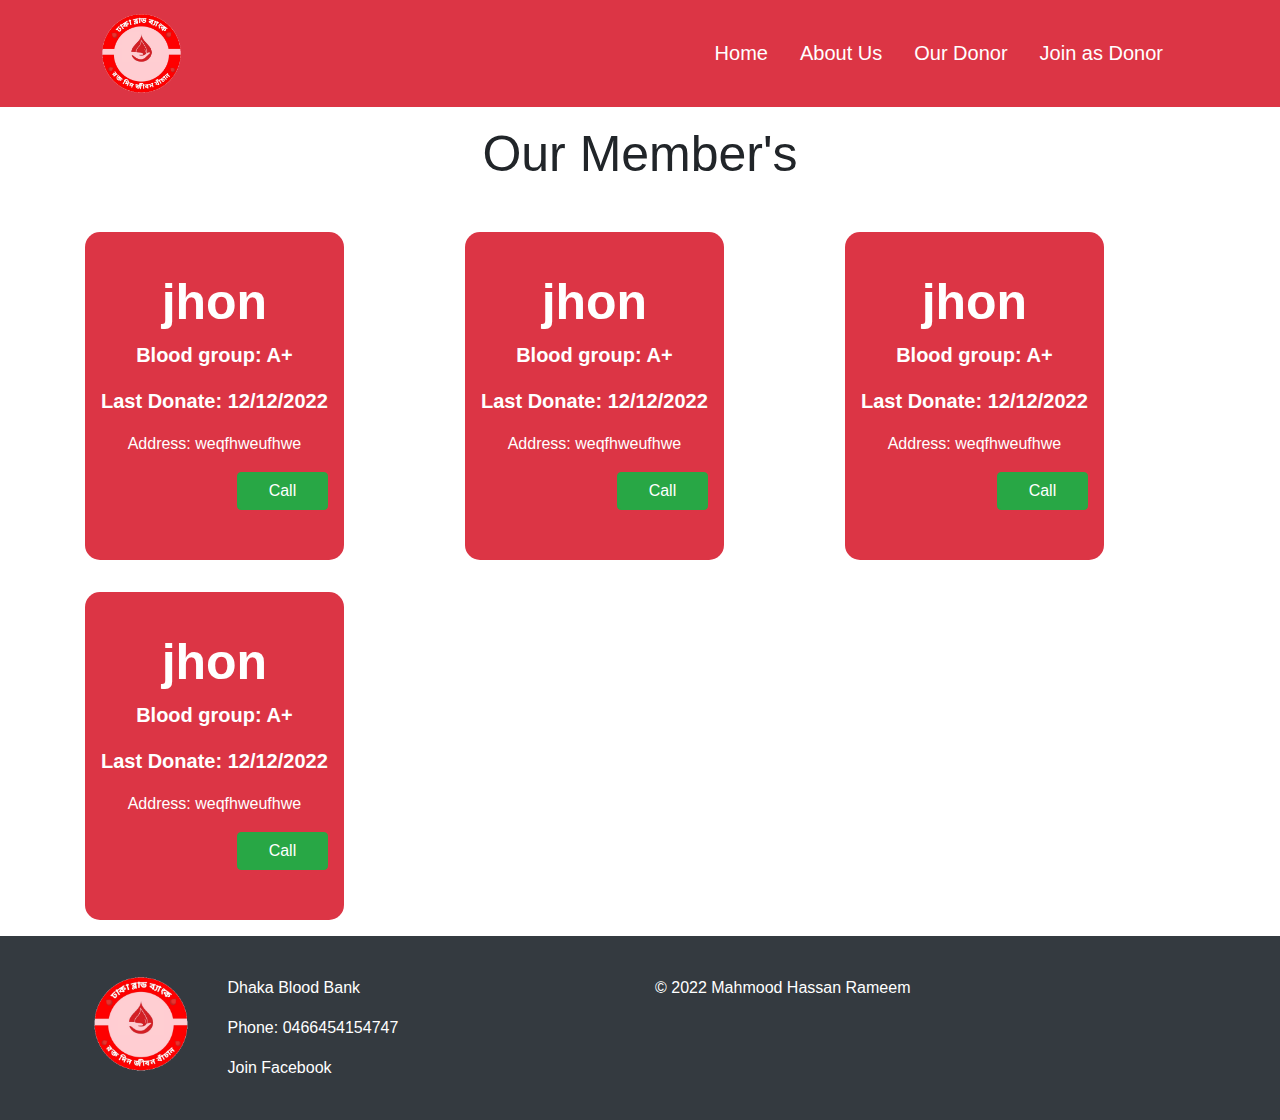
==== donors/donors.html @ 3b5d5e28 "initial upload" ====
<!DOCTYPE html>
<html lang="en">
<head>
    <meta charset="UTF-8">
    <meta http-equiv="X-UA-Compatible" content="IE=edge">
    <meta name="viewport" content="width=device-width, initial-scale=1.0">
    <title>Our Donors</title>
    <link rel="shortcut icon" href="../img/logo (1).png" type="image/x-icon">

    <!-- boostrap css -->
    <link rel="stylesheet" href="https://cdn.jsdelivr.net/npm/bootstrap@4.0.0/dist/css/bootstrap.min.css" integrity="sha384-Gn5384xqQ1aoWXA+058RXPxPg6fy4IWvTNh0E263XmFcJlSAwiGgFAW/dAiS6JXm" crossorigin="anonymous">

    <!-- fontawesome cdn -->
    <link rel="stylesheet" href="https://cdnjs.cloudflare.com/ajax/libs/font-awesome/6.1.1/css/all.min.css" integrity="sha512-KfkfwYDsLkIlwQp6LFnl8zNdLGxu9YAA1QvwINks4PhcElQSvqcyVLLD9aMhXd13uQjoXtEKNosOWaZqXgel0g==" crossorigin="anonymous" referrerpolicy="no-referrer" />


    <!-- local css -->
    <link rel="stylesheet" href="../css/style.css">
</head>
<body>
    <!-- header -->
    <header class="bg-danger fixed-top">
        <div class="container">
            <nav class="navbar navbar-expand-sm navbar-dark">

                <a class="navbar-brand d-flex" href="#">
                    <img class="img-fluid logo" src="../img/logo (1).png" alt="">
                </a>
                
                <button class="navbar-toggler" type="button" data-toggle="collapse" data-target="#navbarNavDropdown" aria-controls="navbarNavDropdown" aria-expanded="false" aria-label="Toggle navigation">
                  <span class="navbar-toggler-icon"></span>
                </button>


                <div class="collapse navbar-collapse" id="navbarNavDropdown">
                  <ul class="navbar-nav ml-auto">
                    <li class="nav-item px-2"><a class="nav-link text-white" href="../index.html">Home</a></li>
                    <li class="nav-item px-2"><a class="nav-link text-white" href="../index.html#about">About Us</a></li>
                    <li class="nav-item px-2"><a class="nav-link text-white" href="../index.html#members">Our Donor</a></li>
                    <li class="nav-item px-2"><a class="nav-link text-white" href="#">Join as Donor</a></li>
                  </ul>
                </div>
            </nav>
        </div>
    </header>
    <!-- header end -->



    <!-- list -->
    <div class="container">
        <section class="list">
            <div class="row">
                <div class="col-md-12 py-4">
                    <h1 class="title text-center">Our Member's</h1>
                </div>
            </div>
            <div class="row text-center" id="members"></div>
        </section>
    </div>
    <!-- list end -->




    <!-- footer -->
    <footer class="bg-dark py-3">
        <div class="container">
            <div class="row">
                <div class="col-md-6 col-sm-12 py-4">
                    <div class="row">
                        <div class="col-md-3 text-center">
                            <img class="img-fluid" src="../img/logo (1).png" alt="">
                        </div>
                        <div class="col-md-9">
                            <p class="text-white text-center text-md-left">Dhaka Blood Bank</p>
                            <p class="text-white text-center text-md-left">Phone: 0466454154747</p>

                            <a class="text-white d-block text-center text-md-left" href="https://www.facebook.com/groups/331521442397944/"><i class="fa-brands fa-facebook"></i> Join Facebook</a>
                        </div>
                    </div>
                </div>
                <div class="col-md-6 col-sm-12 py-4">
                    <p class="text-white text-center text-md-left">&copy; 2022 Mahmood Hassan Rameem</p>

                    <ul class="text-center text-md-left">
                        <li class="px-2"><a class="text-white" href="https://www.facebook.com/mahmood.rameem/"><i class="fa-brands fa-facebook"></i></a></li>
                        <li class="px-2"><a class="text-white" href="https://github.com/rameem2003"><i class="fa-brands fa-github"></i></a></li>
                        <li class="px-2"><a class="text-white" href="https://twitter.com/MHRameem2003"><i class="fa-brands fa-twitter"></i></a></li>
                    </ul>
                </div>
            </div>
        </div>
    </footer>
    <!-- footer end -->



    <!-- bootstrap js -->
    <script src="https://code.jquery.com/jquery-3.2.1.slim.min.js" integrity="sha384-KJ3o2DKtIkvYIK3UENzmM7KCkRr/rE9/Qpg6aAZGJwFDMVNA/GpGFF93hXpG5KkN" crossorigin="anonymous"></script>
    <script src="https://cdn.jsdelivr.net/npm/popper.js@1.12.9/dist/umd/popper.min.js" integrity="sha384-ApNbgh9B+Y1QKtv3Rn7W3mgPxhU9K/ScQsAP7hUibX39j7fakFPskvXusvfa0b4Q" crossorigin="anonymous"></script>
    <script src="https://cdn.jsdelivr.net/npm/bootstrap@4.0.0/dist/js/bootstrap.min.js" integrity="sha384-JZR6Spejh4U02d8jOt6vLEHfe/JQGiRRSQQxSfFWpi1MquVdAyjUar5+76PVCmYl" crossorigin="anonymous"></script>


    <!-- local js -->
    <script src="../js/load-donors-list.js"></script>
</body>
</html>
---- css/style.css ----
*{
    margin: 0;
    padding: 0;
    box-sizing: border-box;
}

html{
    scroll-behavior: smooth;
    /* overflow: hidden; */
}

.title{
    font-size: 50px;
}

/* header */
header .navbar-brand{
    width: 50%;
}

.logo{
    width: 15%;
}


header li a{
    font-size: 20px;
}

/* header end */


/* list */
.list{
    margin-top: 100px;
}
/* list end */

/* banner */
#banner{
    margin-top: 90px;
    display: flex;
    align-items: center;
    justify-content: center;
    flex-direction: column;
    background-image: url('https://www.tbsnews.net/sites/default/files/styles/big_2/public/images/2021/06/14/blood_donate.jpg?itok=VZm5p8vE&timestamp=1623642374');
    object-fit: cover;
    height: 100vh;
    background-size: cover;
    background-repeat: no-repeat;
}

#banner .blur{
    display: flex;
    align-items: center;
    justify-content: center;
    flex-direction: column;
    width: 100%;
    height: 100%;
    background-color: rgba(0, 0, 0, 0.7);
}

#banner h1{
    font-size: 100px;
}
#banner h2{
    font-size: 90px;
}
/* banner end */


/* about */
#about, #members{
    min-height: 80vh;
}
/* about end */


/* members */
#members .profile{
    border-radius: 15px;
}
#members .profile .pro-des .name{
    font-weight: bolder;
    font-size: 50px;
}
#members .profile .pro-des .blood{
    font-weight: bolder;
    font-size: 20px;
}
#members .pro-img{
    text-align: center;
}

#members .pro-img img{
    width: 50%;
    object-fit: cover;
}
#members .coustom_btn{
    width: 40%;
}
/* members end */




/* footer */
footer img{
    width: 85%;
}

footer ul li{
    display: inline-block;
    font-size: 20px;
}
/* footer end */

@media screen and (max-width: 500px) {
    .logo{
        width: 45%;
    }

    #banner{
        height: 80vh;
    }
    #banner h1{
        font-size: 40px;
    }

    #banner h2{
        font-size: 35px;
    }


    footer img{
        width: 40%;
    }
}
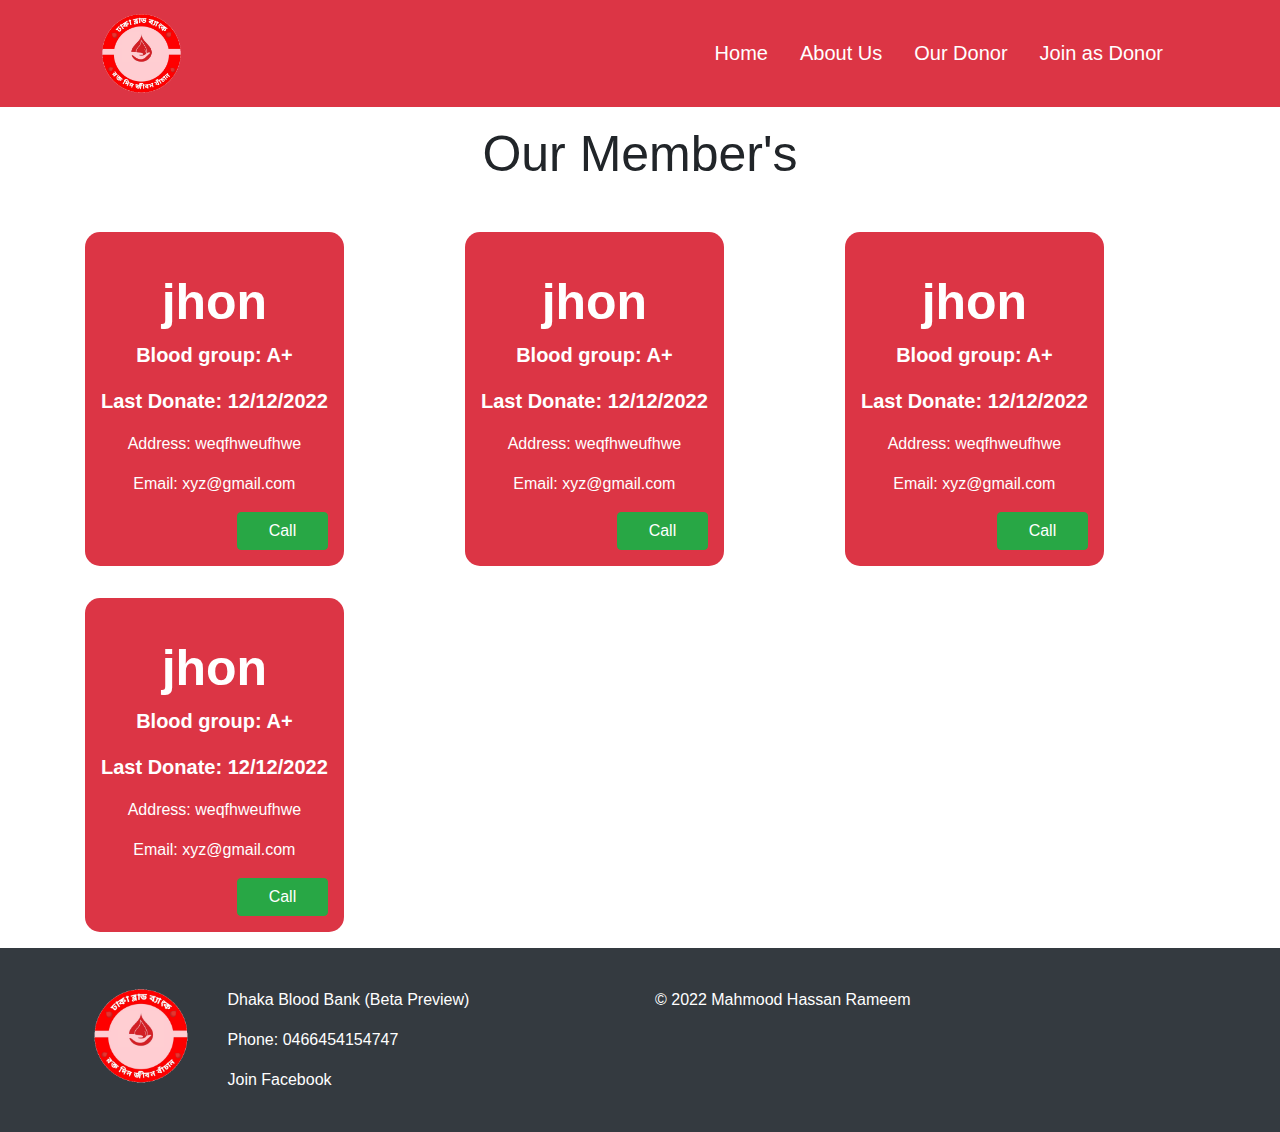
==== commit af2521fc: "update beta" ====
--- a/donors/donors.html
+++ b/donors/donors.html
@@ -23,7 +23,7 @@
         <div class="container">
             <nav class="navbar navbar-expand-sm navbar-dark">
 
-                <a class="navbar-brand d-flex" href="#">
+                <a class="navbar-brand d-flex" href="../index.html">
                     <img class="img-fluid logo" src="../img/logo (1).png" alt="">
                 </a>
                 
@@ -73,7 +73,7 @@
                             <img class="img-fluid" src="../img/logo (1).png" alt="">
                         </div>
                         <div class="col-md-9">
-                            <p class="text-white text-center text-md-left">Dhaka Blood Bank</p>
+                            <p class="text-white text-center text-md-left">Dhaka Blood Bank (Beta Preview)</p>
                             <p class="text-white text-center text-md-left">Phone: 0466454154747</p>
 
                             <a class="text-white d-block text-center text-md-left" href="https://www.facebook.com/groups/331521442397944/"><i class="fa-brands fa-facebook"></i> Join Facebook</a>
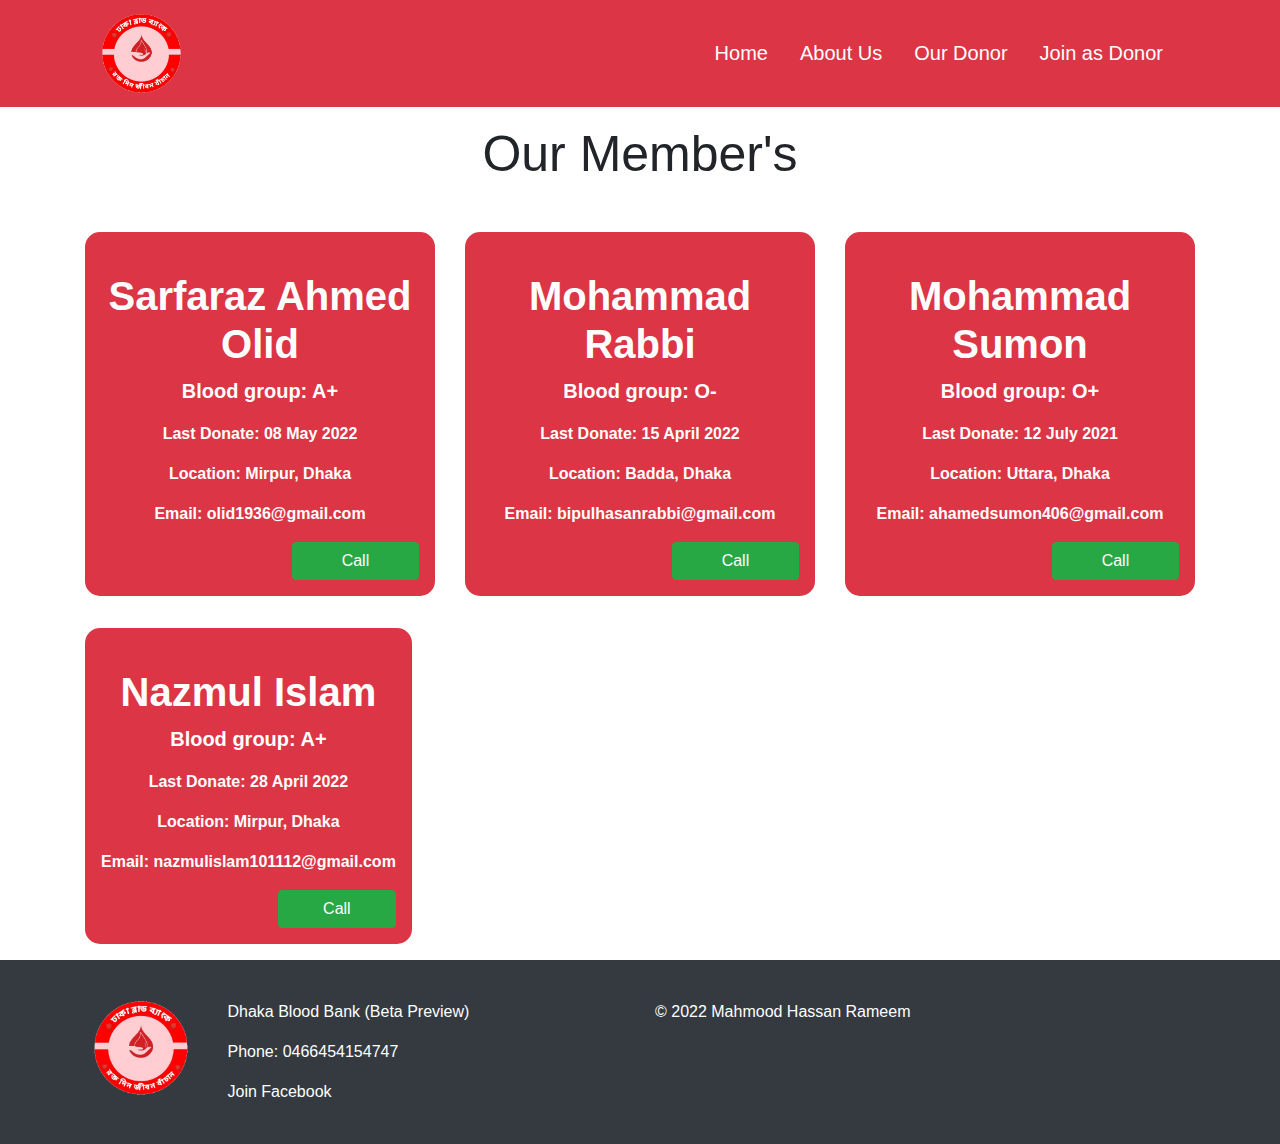
==== commit 516b0079: "Beta update" ====
--- a/donors/donors.html
+++ b/donors/donors.html
@@ -37,7 +37,7 @@
                     <li class="nav-item px-2"><a class="nav-link text-white" href="../index.html">Home</a></li>
                     <li class="nav-item px-2"><a class="nav-link text-white" href="../index.html#about">About Us</a></li>
                     <li class="nav-item px-2"><a class="nav-link text-white" href="../index.html#members">Our Donor</a></li>
-                    <li class="nav-item px-2"><a class="nav-link text-white" href="#">Join as Donor</a></li>
+                    <li class="nav-item px-2"><a class="nav-link text-white" target="_blank" href="https://forms.gle/jzfJP76cfYnsZuS9A">Join as Donor</a></li>
                   </ul>
                 </div>
             </nav>
--- a/css/style.css
+++ b/css/style.css
@@ -70,10 +70,19 @@
 
 
 /* about */
-#about, #members{
+#about, #members, #president{
     min-height: 80vh;
 }
 /* about end */
+
+
+
+/* president */
+#president img{
+    width: 60%;
+}
+/* president end */
+
 
 
 /* members */
@@ -82,11 +91,15 @@
 }
 #members .profile .pro-des .name{
     font-weight: bolder;
-    font-size: 50px;
+    font-size: 40px;
 }
 #members .profile .pro-des .blood{
     font-weight: bolder;
     font-size: 20px;
+}
+
+#members .profile .pro-des .card-info{
+    font-weight: bolder;
 }
 #members .pro-img{
     text-align: center;
